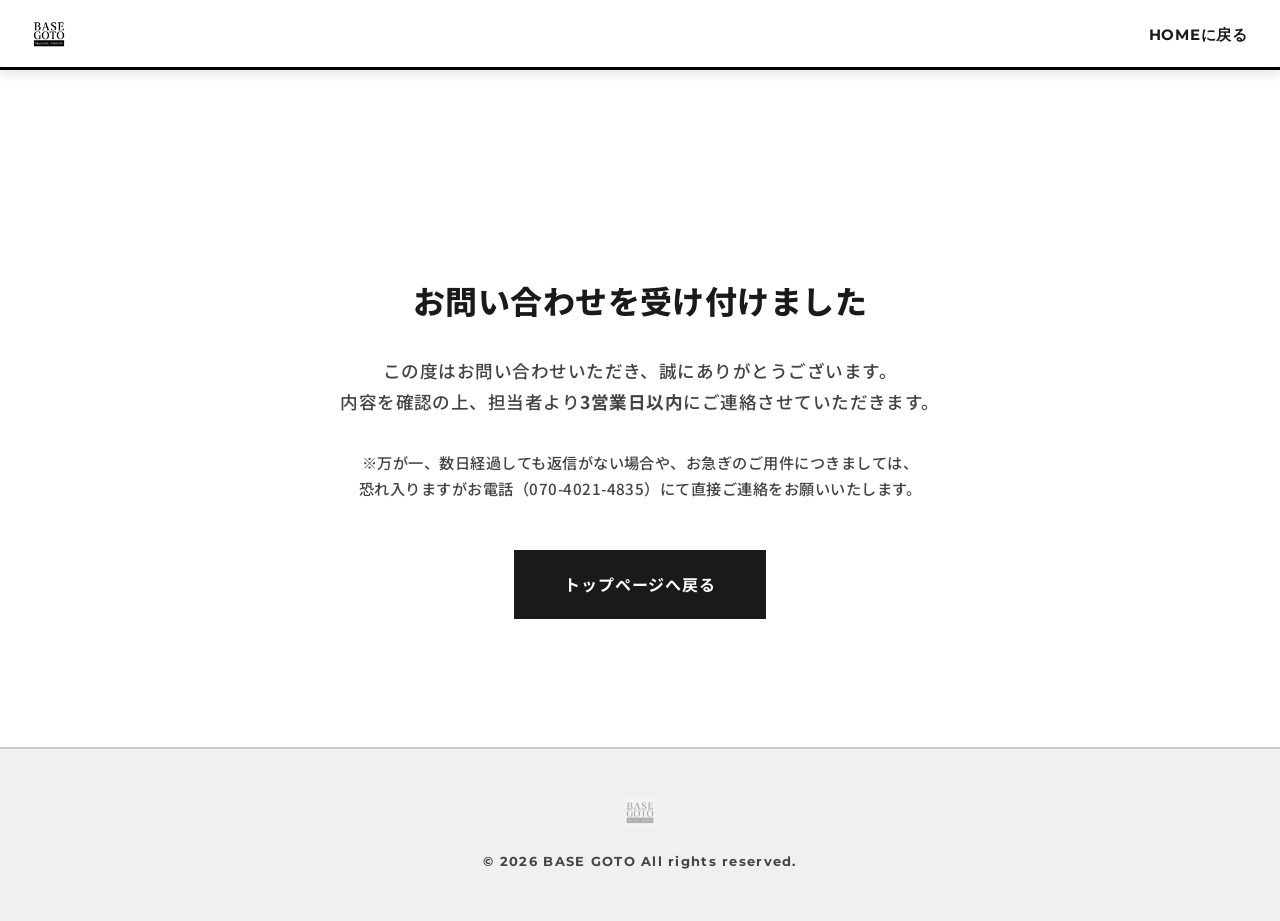
==== thank-you.html @ 06b74576 "Add files via upload" ====
<!DOCTYPE html>
<html lang="ja">
<head>
    <meta charset="UTF-8">
    <meta name="viewport" content="width=device-width, initial-scale=1.0">
    <title>送信完了 | MassBASE SubBASE</title>
    <link href="https://fonts.googleapis.com/css2?family=Montserrat:wght@400;700;800;900&family=Noto+Sans+JP:wght@400;500;700;800;900&display=swap" rel="stylesheet">
    <link rel="stylesheet" href="style.css">
</head>
<body>
    <header id="site-header" class="site-header scrolled">
        <div class="header-container">
            <div class="logo">
                <a href="/"><img src="assets/images/basegoto_logo.webp" alt="BASE GOTO"></a>
            </div>
            <nav class="main-nav">
                <ul>
                    <li><a href="/">HOMEに戻る</a></li>
                </ul>
            </nav>
        </div>
    </header>

    <main style="padding-top: 150px; min-height: 70vh; display: flex; align-items: center; justify-content: center; text-align: center;">
        <div class="section-container">
            <h1 style="font-size: 2rem; margin-bottom: 2rem; font-weight: 800; color: var(--color-text);">お問い合わせを受け付けました</h1>
            <p style="margin-bottom: 2rem; color: var(--color-light); font-size: 1.1rem; line-height: 1.8; font-weight: 500;">
                この度はお問い合わせいただき、誠にありがとうございます。<br>
                内容を確認の上、担当者より<strong>3営業日以内</strong>にご連絡させていただきます。
            </p>
            <p style="margin-bottom: 3rem; color: var(--color-light); font-size: 0.95rem; font-weight: 500;">
                ※万が一、数日経過しても返信がない場合や、お急ぎのご用件につきましては、<br>
                恐れ入りますがお電話（070-4021-4835）にて直接ご連絡をお願いいたします。
            </p>
            <a href="/" class="btn-solid-dark">トップページへ戻る</a>
        </div>
    </main>

    <footer class="site-footer" style="margin-top: 0; background: var(--color-bg-alt);">
        <div class="footer-bottom">
            <img src="assets/images/basegoto_logo.webp" alt="BASE GOTO" class="footer-logo">
            <p>&copy; 2026 BASE GOTO All rights reserved.</p>
        </div>
    </footer>
</body>
</html>
---- style.css ----
:root {
    --color-text: #1a1a1a;
    --color-light: #444444;
    --color-bg: #ffffff;
    --color-bg-alt: #f0f0f0;
    --color-border: #cccccc;
    --color-accent: #000000;
    --massbase-color: #0d47a1; /* 力強いブルー */
    --subbase-color: #d84315; /* 力強いオレンジ・朱色 */
    --font-jp: 'Noto Sans JP', sans-serif;
    --font-en: 'Montserrat', sans-serif;
    --spacing-xs: 0.5rem;
    --spacing-sm: 1rem;
    --spacing-md: 2.5rem;
    --spacing-lg: 5rem;
    --spacing-xl: 8rem;
}

* {
    margin: 0;
    padding: 0;
    box-sizing: border-box;
}

html {
    scroll-behavior: smooth;
}

body {
    font-family: var(--font-jp);
    color: var(--color-text);
    background-color: var(--color-bg);
    line-height: 1.7;
    font-size: 16px;
    letter-spacing: 0.03em;
}

a {
    text-decoration: none;
    color: inherit;
    transition: all 0.2s ease;
}

img {
    max-width: 100%;
    height: auto;
    display: block;
}

/* Typography */
h1, h2, h3, h4, h5 {
    font-weight: 700;
    line-height: 1.4;
    color: var(--color-accent);
}

.section-title {
    font-family: var(--font-en);
    font-size: 3rem;
    font-weight: 800;
    letter-spacing: 0.05em;
    margin-bottom: 0.5rem;
    color: var(--color-accent);
    text-transform: uppercase;
}

.section-lead {
    font-size: 1.3rem;
    font-weight: 700;
    margin-bottom: 2rem;
}

.section-desc {
    color: var(--color-light);
    font-size: 1rem;
    font-weight: 500;
}

.center {
    text-align: center;
}

/* Header */
.site-header {
    position: fixed;
    top: 0;
    width: 100%;
    z-index: 1000;
    background-color: #ffffff;
    border-bottom: 3px solid var(--color-accent);
    box-shadow: 0 4px 10px rgba(0,0,0,0.1);
    transition: padding 0.3s ease;
}

.header-container {
    max-width: 1400px;
    margin: 0 auto;
    padding: 1rem 2rem;
    display: flex;
    justify-content: space-between;
    align-items: center;
}

.logo img {
    height: 35px;
    /* Removed filter since header is always white now */
}

.main-nav ul {
    list-style: none;
    display: flex;
    gap: 2rem;
}

.main-nav a {
    font-family: var(--font-en);
    font-size: 0.95rem;
    font-weight: 700;
    letter-spacing: 0.05em;
    color: var(--color-text);
}

.main-nav a:hover {
    color: var(--massbase-color);
}

.btn-outline-dark {
    border: 2px solid var(--color-text);
    color: var(--color-text);
    padding: 0.8rem 1.5rem;
    font-size: 0.9rem;
    font-weight: 700;
    letter-spacing: 0.05em;
    background: transparent;
}

.btn-outline-dark:hover {
    background: var(--color-text);
    color: #fff;
}

.btn-solid-dark {
    background: var(--color-text);
    color: #fff;
    padding: 1.2rem 3rem;
    font-size: 1rem;
    font-weight: 700;
    letter-spacing: 0.05em;
    display: inline-block;
    border: 2px solid var(--color-text);
}

.btn-solid-dark:hover {
    background: #fff;
    color: var(--color-text);
}

/* Mobile Menu */
.mobile-menu-btn {
    display: none;
    flex-direction: column;
    gap: 6px;
    cursor: pointer;
    z-index: 1001;
}

.mobile-menu-btn span {
    width: 30px;
    height: 3px;
    background: var(--color-text);
}

/* Hero Section */
.hero-section {
    position: relative;
    height: 100vh;
    min-height: 700px;
    display: flex;
    align-items: center;
    justify-content: center;
    color: #fff;
    overflow: hidden;
    padding-top: 80px; /* Offset for fixed header */
}

.hero-bg {
    position: absolute;
    top: 0;
    left: 0;
    width: 100%;
    height: 100%;
    background-size: cover;
    background-position: center;
    background-attachment: fixed;
}

.hero-overlay {
    position: absolute;
    top: 0;
    left: 0;
    width: 100%;
    height: 100%;
    background: linear-gradient(to bottom, rgba(13, 71, 161, 0.25) 0%, rgba(0, 0, 0, 0.4) 100%);
}

.hero-content {
    position: relative;
    z-index: 1;
    text-align: center;
    max-width: 1000px;
    padding: 0 2rem;
}

.hero-content h1 {
    font-size: 3.5rem;
    font-weight: 800;
    letter-spacing: 0.05em;
    line-height: 1.3;
    margin-bottom: 2rem;
    text-shadow: 0 5px 15px rgba(0,0,0,0.8);
    color: #fff;
}

.hero-subtitle {
    font-size: 1.25rem;
    font-weight: 700;
    letter-spacing: 0.05em;
    line-height: 1.8;
    margin-bottom: 3rem;
    color: #fff;
    text-shadow: 0 3px 8px rgba(0,0,0,0.8);
}

.hero-features {
    display: flex;
    justify-content: center;
    gap: 1.5rem;
    flex-wrap: wrap;
}

.hero-features span {
    display: flex;
    align-items: center;
    gap: 0.5rem;
    font-size: 1rem;
    font-weight: 700;
    letter-spacing: 0.05em;
    background: rgba(0,0,0,0.6);
    padding: 1rem 2rem;
    border: 2px solid rgba(255,255,255,0.2);
}

.hero-features i {
    width: 16px;
    height: 16px;
}

.scroll-down {
    position: absolute;
    bottom: 2rem;
    left: 50%;
    transform: translateX(-50%);
    color: #fff;
    z-index: 1;
    display: flex;
    flex-direction: column;
    align-items: center;
    font-family: var(--font-en);
    font-size: 0.7rem;
    letter-spacing: 0.2em;
    opacity: 0.7;
    animation: bounce 2s infinite;
}

@keyframes bounce {
    0%, 20%, 50%, 80%, 100% { transform: translateY(0) translateX(-50%); }
    40% { transform: translateY(-10px) translateX(-50%); }
    60% { transform: translateY(-5px) translateX(-50%); }
}

/* Animations */
.fade-in-up {
    opacity: 0;
    transform: translateY(30px);
    animation: fadeInUp 1s forwards ease-out;
}
.delay-1 { animation-delay: 0.3s; }
.delay-2 { animation-delay: 0.6s; }

@keyframes fadeInUp {
    to {
        opacity: 1;
        transform: translateY(0);
    }
}

/* Layout Containers */
.section-container {
    max-width: 1200px;
    margin: 0 auto;
    padding: var(--spacing-xl) 2rem;
}

.bg-light {
    background-color: var(--color-bg-alt);
}

/* Intro (Staggered Images) */
.intro-grid {
    display: grid;
    grid-template-columns: 1fr 1fr;
    gap: 4rem;
    align-items: center;
}

.intro-images {
    position: relative;
    height: 500px;
}

.img-stagger-1 {
    position: absolute;
    top: 0;
    left: 0;
    width: 65%;
    border: 4px solid #fff;
    box-shadow: 10px 10px 0px rgba(0,0,0,0.1);
    z-index: 2;
}

.img-stagger-2 {
    position: absolute;
    bottom: 0;
    right: 0;
    width: 55%;
    border: 4px solid #fff;
    box-shadow: 10px 10px 0px rgba(0,0,0,0.1);
    z-index: 1;
}

/* Services */
.services-grid {
    display: grid;
    grid-template-columns: repeat(auto-fit, minmax(300px, 1fr));
    gap: 2rem 2rem;
    margin-top: var(--spacing-lg);
}

.service-item {
    text-align: center;
    padding: 3rem 2rem;
    background: #fff;
    border: 2px solid var(--color-border);
    transition: border-color 0.2s ease, background 0.2s ease;
}

.service-item:hover {
    border-color: var(--color-accent);
    background: var(--color-bg-alt);
}

.service-icon {
    width: 40px;
    height: 40px;
    stroke-width: 2;
    margin-bottom: 1.5rem;
    color: var(--color-text);
}

.service-item h4 {
    margin-bottom: 0.8rem;
    font-size: 1.2rem;
    font-weight: 700;
}

.service-item p {
    color: var(--color-light);
    font-size: 0.95rem;
    font-weight: 500;
}

/* Property Block */
.property-block {
    display: grid;
    grid-template-columns: 1fr 1fr;
    gap: 4rem;
    margin-top: var(--spacing-xl);
    align-items: center;
}

.property-block.reverse {
    direction: rtl;
}
.property-block.reverse > * {
    direction: ltr;
}

/* Property Image Grids */
.property-images.grid-4 {
    display: grid;
    grid-template-columns: 1fr 1fr;
    grid-template-rows: 250px 250px;
    gap: 0.5rem;
}

.property-images.grid-3 {
    display: grid;
    grid-template-columns: 1fr 1fr;
    grid-template-rows: 250px 250px;
    gap: 0.5rem;
}

.property-images.grid-3 .prop-img.main {
    grid-column: 1 / 3;
    grid-row: 1 / 2;
}

.property-images.grid-3 .prop-img.sub1 {
    grid-column: 1 / 2;
    grid-row: 2 / 3;
}

.property-images.grid-3 .prop-img.sub2 {
    grid-column: 2 / 3;
    grid-row: 2 / 3;
}

.prop-img {
    background-size: cover;
    background-position: center;
    border-radius: 0px;
    border: 2px solid #fff;
    box-shadow: 0 0 0 1px var(--color-border);
}

/* Theme Colors */
.prop-title {
    font-family: var(--font-en);
    font-size: 3rem;
    font-weight: 800;
    letter-spacing: 0.05em;
    margin-bottom: 1rem;
    display: inline-block;
    padding-bottom: 0.5rem;
}

.massbase-theme .prop-title {
    color: var(--massbase-color);
    border-bottom: 4px solid var(--massbase-color);
}

.subbase-theme .prop-title {
    color: var(--subbase-color);
    border-bottom: 4px solid var(--subbase-color);
}

.massbase-theme .price-val { color: var(--massbase-color); }
.subbase-theme .price-val { color: var(--subbase-color); }

.massbase-theme .prop-bullets i { color: var(--massbase-color); }
.subbase-theme .prop-bullets i { color: var(--subbase-color); }

.massbase-theme .btn-solid-dark {
    background: var(--massbase-color);
    border-color: var(--massbase-color);
}
.massbase-theme .btn-solid-dark:hover {
    background: transparent;
    color: var(--massbase-color);
}

.subbase-theme .btn-solid-dark {
    background: var(--subbase-color);
    border-color: var(--subbase-color);
    color: #111;
}
.subbase-theme .btn-solid-dark:hover {
    background: transparent;
    color: var(--subbase-color);
}

/* Price Wrap */
.price-wrap {
    margin-bottom: 1.5rem;
    display: flex;
    align-items: baseline;
    gap: 1rem;
    border-bottom: 1px solid var(--color-border);
    padding-bottom: 1rem;
}

.price-label {
    font-family: var(--font-en);
    font-size: 0.8rem;
    letter-spacing: 0.1em;
    color: var(--color-light);
}

.price-val {
    font-family: var(--font-en);
    font-size: 2.5rem;
    font-weight: 500;
}

.price-note {
    font-size: 0.85rem;
    color: var(--color-light);
}

.address {
    display: flex;
    align-items: center;
    gap: 0.5rem;
    margin-bottom: 1.5rem;
    font-size: 0.95rem;
}
.address i { width: 16px; height: 16px; }

.property-details .desc {
    margin-bottom: 2rem;
    color: var(--color-light);
}

.prop-bullets {
    list-style: none;
    margin-bottom: 3rem;
}

.prop-bullets li {
    display: flex;
    align-items: center;
    gap: 1rem;
    margin-bottom: 1rem;
    font-size: 0.95rem;
}
.prop-bullets i {
    width: 18px;
    height: 18px;
}

/* Minimal Table */
.table-wrapper {
    overflow-x: auto;
    margin-top: var(--spacing-lg);
}

.minimal-table {
    width: 100%;
    border-collapse: collapse;
}

.minimal-table th, .minimal-table td {
    padding: 1.5rem 1rem;
    border-bottom: 1px solid var(--color-border);
    text-align: left;
}

.minimal-table th {
    font-family: var(--font-en);
    font-weight: 400;
    letter-spacing: 0.1em;
    color: var(--color-light);
    border-bottom: 2px solid var(--color-text);
}

.minimal-table .highlight {
    font-family: var(--font-en);
    font-size: 1.2rem;
    font-weight: 500;
}
.highlight.mass { color: var(--massbase-color); }
.highlight.sub { color: var(--subbase-color); }

/* Simulator */
.simulator-box {
    max-width: 700px;
    margin: var(--spacing-lg) auto 0;
    background: #fff;
    padding: 4rem;
    box-shadow: 0 20px 40px rgba(0,0,0,0.03);
    border: 1px solid var(--color-border);
}

.sim-options {
    display: flex;
    gap: 1rem;
    margin-bottom: 3rem;
}

.sim-options label { flex: 1; }
.sim-options input { display: none; }

.sim-label {
    display: block;
    text-align: center;
    padding: 1.5rem;
    border: 1px solid var(--color-border);
    font-family: var(--font-en);
    font-weight: 700;
    font-size: 1.2rem;
    letter-spacing: 0.1em;
    cursor: pointer;
    transition: 0.3s;
}

.sim-radio input[value="massbase"]:checked + .sim-label {
    background: var(--massbase-color);
    color: #fff;
    border-color: var(--massbase-color);
}
.sim-radio input[value="massbase"] + .sim-label {
    color: var(--massbase-color);
}

.sim-radio input[value="subbase"]:checked + .sim-label {
    background: var(--subbase-color);
    color: #111;
    border-color: var(--subbase-color);
}
.sim-radio input[value="subbase"] + .sim-label {
    color: var(--subbase-color);
}

.sim-days-label {
    font-family: var(--font-en);
    font-size: 1.1rem;
    margin-bottom: 1rem;
    text-align: center;
    letter-spacing: 0.1em;
}

input[type="range"] {
    width: 100%;
    -webkit-appearance: none;
    height: 2px;
    background: var(--color-border);
    outline: none;
    margin: 2rem 0;
}

input[type="range"]::-webkit-slider-thumb {
    -webkit-appearance: none;
    width: 20px;
    height: 20px;
    border-radius: 50%;
    background: var(--color-text);
    cursor: pointer;
}

.sim-quick-btns {
    display: flex;
    justify-content: center;
    gap: 0.5rem;
    flex-wrap: wrap;
    margin-bottom: 3rem;
}

.sim-quick-btns button {
    background: transparent;
    border: 1px solid var(--color-border);
    padding: 0.5rem 1rem;
    font-size: 0.8rem;
    cursor: pointer;
    transition: 0.3s;
}

.sim-quick-btns button:hover {
    background: var(--color-bg-alt);
}

.sim-result {
    text-align: center;
    padding-top: 3rem;
    border-top: 1px solid var(--color-border);
}

.sim-result-title {
    font-family: var(--font-en);
    letter-spacing: 0.1em;
    font-size: 0.9rem;
    color: var(--color-light);
    margin-bottom: 1rem;
}

.sim-total {
    font-family: var(--font-en);
    font-size: 3rem;
    font-weight: 300;
    margin-bottom: 1rem;
}

.sim-note {
    font-size: 0.8rem;
    color: var(--color-light);
}

/* Split Section */
.split-section {
    display: grid;
    grid-template-columns: 1fr 1fr;
    gap: 4rem;
}

.check-list, .access-list {
    list-style: none;
    margin-top: 2rem;
}

.check-list li {
    display: flex;
    align-items: center;
    gap: 1rem;
    margin-bottom: 1.2rem;
}
.check-list i { width: 18px; height: 18px; color: var(--color-light); }

.access-list li {
    margin-bottom: 1.5rem;
    padding-bottom: 1.5rem;
    border-bottom: 1px solid var(--color-border);
}
.access-list li strong {
    display: block;
    margin-bottom: 0.5rem;
    font-size: 1.1rem;
}

/* Flow */
.steps-grid {
    display: grid;
    grid-template-columns: repeat(4, 1fr);
    gap: 2rem;
    margin-top: var(--spacing-lg);
}

.step-card {
    background: #fff;
    padding: 3rem 2rem;
    text-align: center;
    position: relative;
    border: 2px solid var(--color-border);
}

.step-num {
    font-family: var(--font-en);
    font-size: 3rem;
    font-weight: 800;
    color: var(--color-text);
    margin-bottom: 1rem;
    line-height: 1;
}

.step-card h4 {
    margin-bottom: 1rem;
    font-size: 1.1rem;
}

.step-card p {
    font-size: 0.95rem;
    color: var(--color-light);
    font-weight: 500;
}

/* FAQ */
.faq-wrapper {
    max-width: 800px;
    margin: var(--spacing-lg) auto 0;
}

.faq-item {
    border-bottom: 2px solid var(--color-border);
}

.faq-question {
    padding: 2rem 0;
    font-size: 1.1rem;
    font-weight: 700;
    cursor: pointer;
    display: flex;
    justify-content: space-between;
    align-items: center;
}

.faq-question i {
    width: 20px;
    height: 20px;
    transition: transform 0.3s;
}

.faq-item.active .faq-question i {
    transform: rotate(45deg);
}

.faq-answer {
    max-height: 0;
    overflow: hidden;
    transition: max-height 0.4s ease;
}

.faq-answer-inner {
    padding: 0 0 2rem 0;
    color: var(--color-light);
    font-weight: 500;
}

/* Footer & Form */
.site-footer {
    background: var(--color-bg-alt);
    color: var(--color-text);
}

.footer-top {
    padding: var(--spacing-xl) 0;
}

.form-wrapper {
    max-width: 800px;
    margin: var(--spacing-lg) auto 0;
    background: #ffffff;
    padding: 4rem;
    border: 2px solid var(--color-border);
    box-shadow: 0 10px 30px rgba(0,0,0,0.05);
}

.form-row {
    display: flex;
    gap: 2rem;
}

.form-group {
    margin-bottom: 2rem;
}
.form-group.half { flex: 1; }

.form-group label {
    display: block;
    margin-bottom: 0.8rem;
    font-size: 0.95rem;
    font-weight: 700;
    color: var(--color-text);
    letter-spacing: 0.05em;
}

.req {
    background: var(--color-accent);
    color: #fff;
    font-size: 0.75rem;
    font-weight: 800;
    padding: 0.2rem 0.5rem;
    margin-left: 0.5rem;
}

input, select, textarea {
    width: 100%;
    padding: 1.2rem;
    background: #fafafa;
    border: 2px solid var(--color-border);
    color: var(--color-text);
    font-family: inherit;
    font-size: 1rem;
    font-weight: 500;
    transition: border-color 0.3s, background 0.3s;
}

input:focus, select:focus, textarea:focus {
    outline: none;
    border-color: var(--color-accent);
    background: #ffffff;
}

select option { background: #ffffff; color: var(--color-text); }

.form-submit {
    margin-top: 3rem;
    text-align: center;
}

.btn-submit {
    background: var(--color-accent);
    color: #ffffff;
    border: none;
    padding: 1.2rem 4rem;
    font-size: 1.1rem;
    letter-spacing: 0.1em;
    cursor: pointer;
    transition: 0.3s;
    font-family: inherit;
    font-weight: 800;
}

.btn-submit:hover {
    background: var(--color-text);
}

.footer-bottom {
    text-align: center;
    padding: 3rem 0;
    border-top: 2px solid var(--color-border);
    font-family: var(--font-en);
    font-size: 0.8rem;
    letter-spacing: 0.1em;
    color: var(--color-light);
    font-weight: 700;
}

.footer-logo {
    height: 30px;
    margin: 0 auto 1.5rem;
    opacity: 0.3;
    filter: grayscale(100%);
}

/* Sister Facility Card */
.sister-facility-card {
    background: linear-gradient(135deg, #111 0%, #222 100%);
    border: 2px solid #444;
    padding: 4rem 2rem;
    text-align: center;
    max-width: 900px;
    margin: 5rem auto 0;
    color: #ffffff;
}

.sister-tag {
    display: inline-block;
    background: transparent;
    border: 2px solid rgba(255,255,255,0.2);
    padding: 0.4rem 1.2rem;
    font-size: 0.8rem;
    font-weight: 800;
    letter-spacing: 0.1em;
    margin-bottom: 2rem;
}

.sister-tag::before {
    content: '';
    display: inline-block;
    width: 8px;
    height: 8px;
    background: #fff;
    margin-right: 0.5rem;
}

.sister-facility-card h3 {
    font-size: 1.8rem;
    margin-bottom: 1.5rem;
    line-height: 1.5;
    font-weight: 800;
    color: #ffffff;
}

.sister-facility-card p {
    font-size: 0.95rem;
    color: #ccc;
    max-width: 750px;
    margin: 0 auto 2.5rem;
    line-height: 1.8;
    font-weight: 500;
}

.sister-features {
    display: flex;
    flex-wrap: wrap;
    justify-content: center;
    gap: 1rem;
    margin-bottom: 3rem;
}

.sister-features span {
    background: rgba(255,255,255,0.05);
    border: 2px solid rgba(255,255,255,0.2);
    padding: 0.8rem 1.2rem;
    font-size: 0.9rem;
    font-weight: 700;
    display: flex;
    align-items: center;
    gap: 0.5rem;
}

.sister-features i {
    color: #fff;
    width: 16px;
    height: 16px;
}

.sister-btn {
    display: inline-block;
    background: #ff6a00;
    color: #ffffff;
    padding: 1.2rem 3rem;
    font-weight: 800;
    font-size: 1.1rem;
    letter-spacing: 0.05em;
    transition: background 0.3s;
}

.sister-btn:hover {
    background: #e65c00;
    color: #ffffff;
}

/* Mobile Adjustments */
@media (max-width: 900px) {
    .main-nav, .header-cta { display: none; }
    .mobile-menu-btn { display: flex; }
    
    .main-nav.active {
        display: block;
        position: absolute;
        top: 100%;
        left: 0;
        width: 100%;
        background: #fff;
        padding: 2rem;
        box-shadow: 0 10px 20px rgba(0,0,0,0.1);
    }
    .main-nav.active ul {
        flex-direction: column;
        gap: 1.5rem;
    }
    .main-nav.active a {
        color: var(--color-text);
        font-size: 1.1rem;
    }
    
    .hero-content h1 { font-size: 2.2rem; line-height: 1.3; }
    .hero-subtitle { font-size: 1rem; }
    
    .hero-features { flex-direction: column; align-items: stretch; }
    .hero-features span { justify-content: center; }
    
    .property-block, .property-block.reverse {
        grid-template-columns: 1fr;
        gap: 3rem;
    }
    .property-block.reverse > * { direction: ltr; }
    
    .property-images.grid-4, .property-images.grid-3 {
        grid-template-rows: 200px 200px;
    }
    
    .split-section { grid-template-columns: 1fr; }
    .steps-grid { grid-template-columns: 1fr; gap: 1rem; }
    
    .form-row { flex-direction: column; gap: 0; }
    .form-wrapper { padding: 2rem 1rem; }
    .simulator-box { padding: 2rem 1rem; }
    
    .sister-facility-card {
        padding: 3rem 1.5rem;
        margin: 4rem 1rem 0;
    }
}
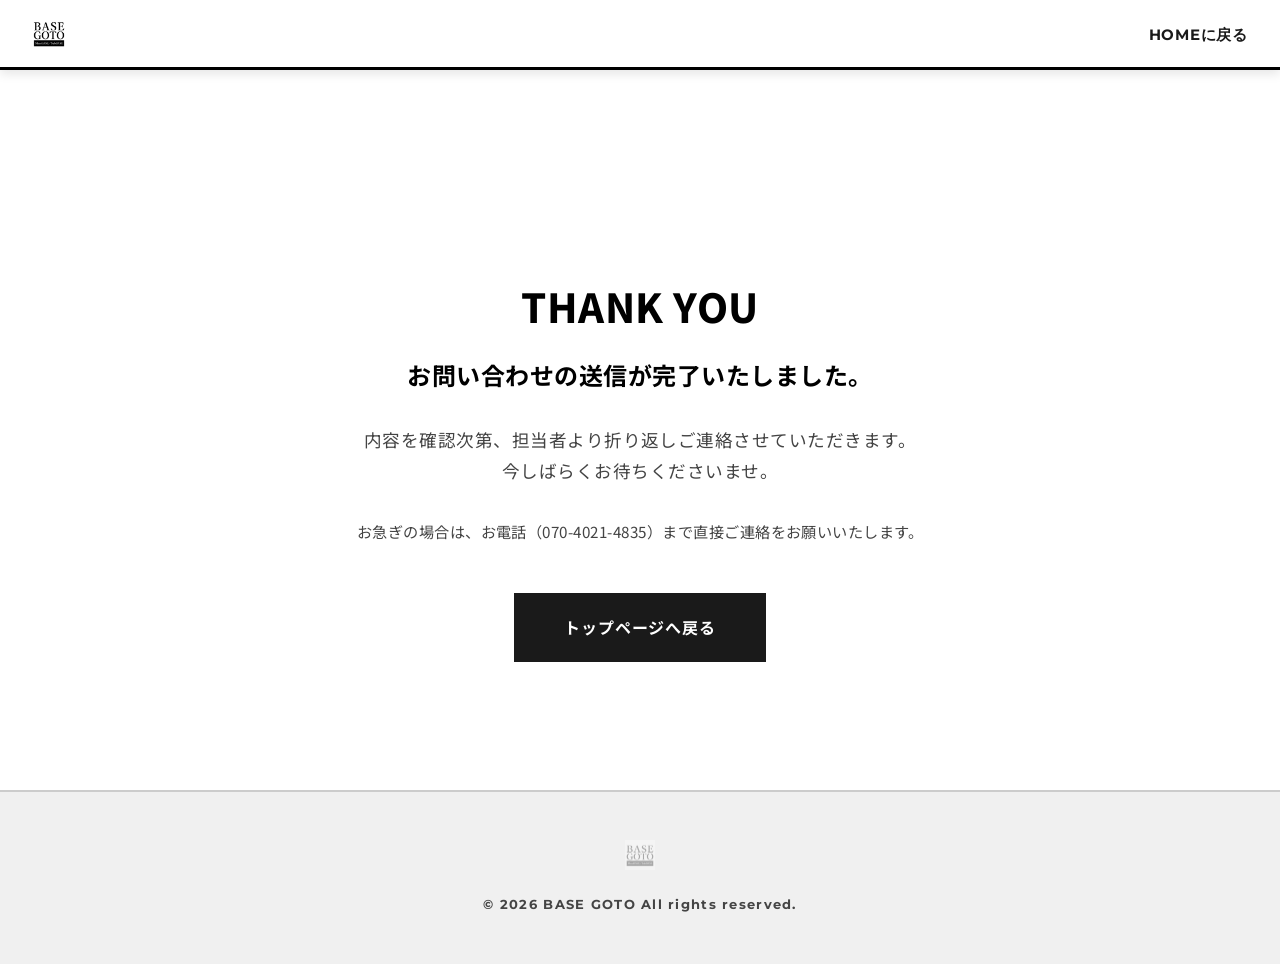
==== commit 69876992: "Fix garbled Japanese characters (encoding issue)" ====
--- a/thank-you.html
+++ b/thank-you.html
@@ -23,24 +23,24 @@
 
     <main style="padding-top: 150px; min-height: 70vh; display: flex; align-items: center; justify-content: center; text-align: center;">
         <div class="section-container">
-            <h1 style="font-size: 2rem; margin-bottom: 2rem; font-weight: 800; color: var(--color-text);">お問い合わせを受け付けました</h1>
-            <p style="margin-bottom: 2rem; color: var(--color-light); font-size: 1.1rem; line-height: 1.8; font-weight: 500;">
-                この度はお問い合わせいただき、誠にありがとうございます。<br>
-                内容を確認の上、担当者より<strong>3営業日以内</strong>にご連絡させていただきます。
+            <h1 style="font-size: 2.5rem; margin-bottom: 1.5rem; font-weight: 800;">THANK YOU</h1>
+            <h2 style="font-size: 1.5rem; margin-bottom: 2rem;">お問い合わせの送信が完了いたしました。</h2>
+            <p style="margin-bottom: 2rem; color: var(--color-light); font-size: 1.1rem; line-height: 1.8;">
+                内容を確認次第、担当者より折り返しご連絡させていただきます。<br>
+                今しばらくお待ちくださいませ。
             </p>
-            <p style="margin-bottom: 3rem; color: var(--color-light); font-size: 0.95rem; font-weight: 500;">
-                ※万が一、数日経過しても返信がない場合や、お急ぎのご用件につきましては、<br>
-                恐れ入りますがお電話（070-4021-4835）にて直接ご連絡をお願いいたします。
+            <p style="margin-bottom: 3rem; color: var(--color-light); font-size: 0.95rem;">
+                お急ぎの場合は、お電話（070-4021-4835）まで直接ご連絡をお願いいたします。
             </p>
             <a href="/" class="btn-solid-dark">トップページへ戻る</a>
         </div>
     </main>
 
-    <footer class="site-footer" style="margin-top: 0; background: var(--color-bg-alt);">
+    <footer class="site-footer" style="margin-top: 0;">
         <div class="footer-bottom">
             <img src="assets/images/basegoto_logo.webp" alt="BASE GOTO" class="footer-logo">
             <p>&copy; 2026 BASE GOTO All rights reserved.</p>
         </div>
     </footer>
 </body>
-</html>
+</html>
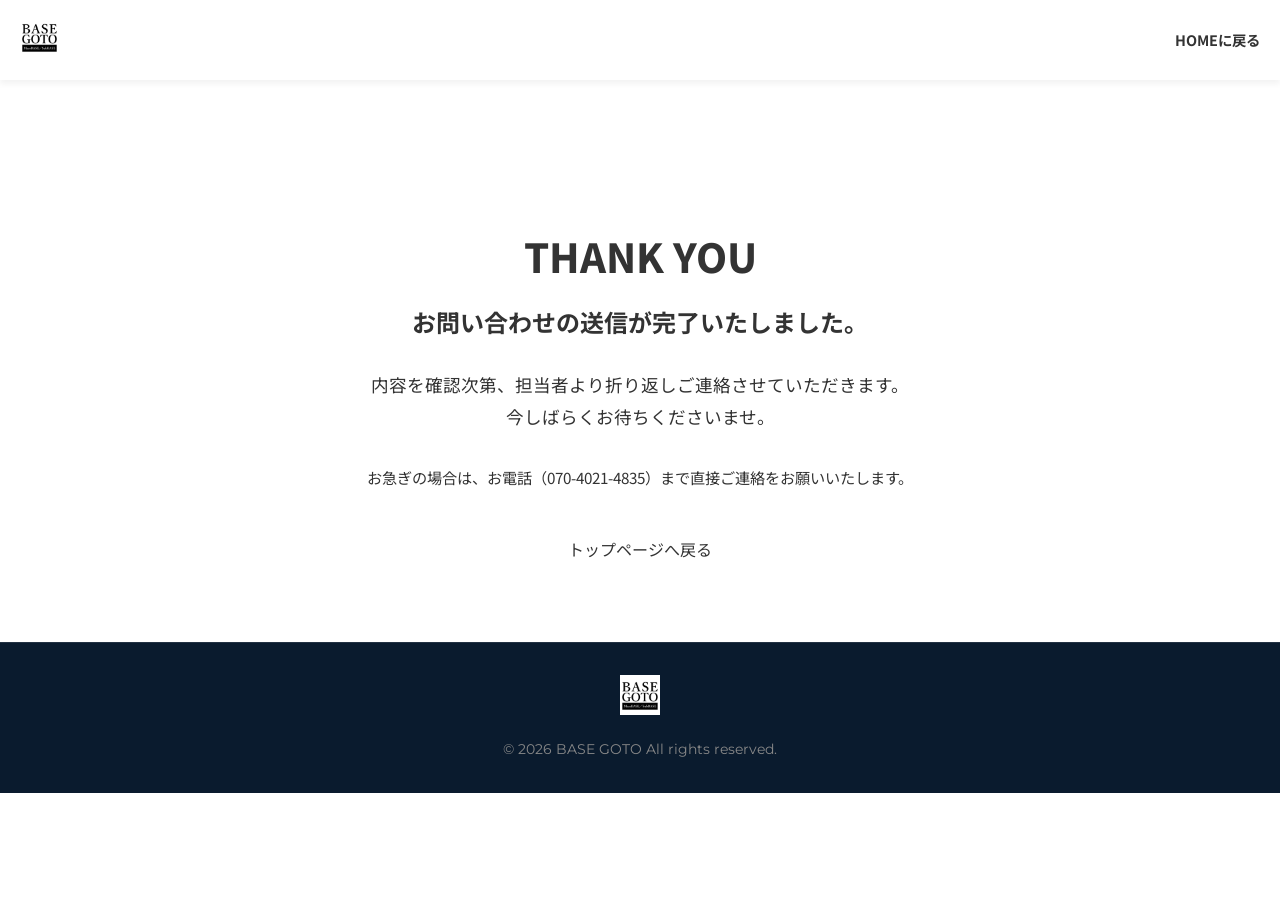
==== commit f29dbb13: "GA4計測タグ(G-VSZWEX00SH)をindex.html・thank-you.htmlに復元 コードベース移行時に計測タグが欠落し、9/15以降アクセス解析データが 収集されていなかった問題を" ====
--- a/thank-you.html
+++ b/thank-you.html
@@ -6,6 +6,15 @@
     <title>送信完了 | MassBASE SubBASE</title>
     <link href="https://fonts.googleapis.com/css2?family=Montserrat:wght@400;700;800;900&family=Noto+Sans+JP:wght@400;500;700;800;900&display=swap" rel="stylesheet">
     <link rel="stylesheet" href="style.css">
+
+    <!-- Google tag (gtag.js) -->
+    <script async src="https://www.googletagmanager.com/gtag/js?id=G-VSZWEX00SH"></script>
+    <script>
+      window.dataLayer = window.dataLayer || [];
+      function gtag(){dataLayer.push(arguments);}
+      gtag('js', new Date());
+      gtag('config', 'G-VSZWEX00SH');
+    </script>
 </head>
 <body>
     <header id="site-header" class="site-header scrolled">
--- a/style.css
+++ b/style.css
@@ -1,1053 +1,1414 @@
+/* Global Styles & Variables */
+
+
 :root {
-    --color-text: #1a1a1a;
-    --color-light: #444444;
-    --color-bg: #ffffff;
-    --color-bg-alt: #f0f0f0;
-    --color-border: #cccccc;
-    --color-accent: #000000;
-    --massbase-color: #0d47a1; /* 力強いブルー */
-    --subbase-color: #d84315; /* 力強いオレンジ・朱色 */
-    --font-jp: 'Noto Sans JP', sans-serif;
+
+
+    --primary-color: #0F3B68;
+
+
+    --accent-color: #0F3B68;
+
+
+    --text-color: #333333;
+
+
+    --text-light: #666666;
+
+
+    --bg-light: #F4F7FB;
+
+
+    --border-color: #E2E8F0;
+
+
+    --white: #FFFFFF;
+
+
+    
+
+
+    --color-mass: #5D9CEC;
+
+
+    --color-sub: #F6BB42;
+
+
+    
+
+
+    --font-main: 'Noto Sans JP', sans-serif;
+
+
     --font-en: 'Montserrat', sans-serif;
-    --spacing-xs: 0.5rem;
-    --spacing-sm: 1rem;
-    --spacing-md: 2.5rem;
-    --spacing-lg: 5rem;
-    --spacing-xl: 8rem;
-}
-
-* {
-    margin: 0;
-    padding: 0;
-    box-sizing: border-box;
-}
-
-html {
-    scroll-behavior: smooth;
-}
+
+
+    
+
+
+    --radius-sm: 6px;
+
+
+    --radius-md: 12px;
+
+
+    --radius-lg: 16px;
+
+
+    
+
+
+    --shadow-sm: 0 4px 6px rgba(0,0,0,0.05);
+
+
+    --shadow-md: 0 10px 20px rgba(0,0,0,0.08);
+
+
+}
+
+
+
+
+
+* { margin: 0; padding: 0; box-sizing: border-box; }
+
+
+body { font-family: var(--font-main); color: var(--text-color); line-height: 1.6; background-color: var(--white); -webkit-font-smoothing: antialiased; }
+
+
+a { text-decoration: none; color: inherit; transition: all 0.3s ease; }
+
+
+ul { list-style: none; }
+
+
+h1, h2, h3, h4, h5, h6 { font-weight: 700; line-height: 1.3; }
+
+
+
+
+
+/* Helpers */
+
+
+.text-black { color: #000 !important; }
+
+
+.text-white { color: #fff !important; }
+
+
+.text-red { color: #E74C3C !important; }
+
+
+.text-green { color: #2ECC71 !important; }
+
+
+.font-bold { font-weight: 700 !important; }
+
+
+.text-sm { font-size: 0.9rem; }
+
+
+.bg-light { background-color: var(--bg-light); }
+
+
+.center { text-align: center; }
+
+
+
+
+
+.color-mass { color: var(--color-mass) !important; }
+
+
+.color-sub { color: var(--color-sub) !important; }
+
+
+.bg-mass { background-color: var(--color-mass) !important; color: #fff !important; }
+
+
+.bg-sub { background-color: var(--color-sub) !important; color: #fff !important; }
+
+
+.bg-mass-light { background-color: #EBF2FA !important; color: var(--color-mass) !important; }
+
+
+.bg-sub-light { background-color: #FDF7E8 !important; color: var(--color-sub) !important; }
+
+
+.bg-gray { background-color: #EEEEEE !important; color: #555 !important; }
+
+
+.bg-mass-dark { background-color: #4A89DC !important; color: #fff !important; }
+
+
+.bg-sub-dark { background-color: #F6A542 !important; color: #fff !important; }
+
+
+
+
+
+/* Sections */
+
+
+.section-container { max-width: 1200px; margin: 0 auto; padding: 80px 20px; }
+
+
+.section-sub-title { font-family: var(--font-en); font-weight: 700; color: var(--primary-color); font-size: 0.9rem; letter-spacing: 0.1em; display: block; margin-bottom: 8px; }
+
+
+.section-title { font-size: 2.2rem; font-weight: 900; color: var(--primary-color); margin-bottom: 16px; }
+
+
+.section-desc { color: var(--text-light); max-width: 600px; margin: 0 auto; }
+
+
+
+
+
+/* Buttons */
+
+
+.btn-primary { display: inline-block; background-color: var(--primary-color); color: var(--white); font-weight: 700; padding: 14px 32px; border-radius: 30px; text-align: center; border: none; cursor: pointer; box-shadow: var(--shadow-sm); }
+
+
+.btn-primary:hover { opacity: 0.9; transform: translateY(-2px); box-shadow: var(--shadow-md); color: var(--white); }
+
+
+.btn-outline-dark { display: inline-block; border: 2px solid var(--primary-color); color: var(--primary-color); font-weight: 700; padding: 12px 32px; border-radius: 30px; text-align: center; }
+
+
+.btn-outline-dark:hover { background-color: var(--primary-color); color: var(--white); }
+
+
+.btn-outline-white { display: inline-block; border: 2px solid var(--white); color: var(--white); font-weight: 700; padding: 12px 24px; border-radius: 30px; }
+
+
+.btn-outline-white:hover { background-color: var(--white); color: var(--primary-color); }
+
+
+.btn-white-solid { display: inline-flex; align-items: center; gap: 8px; background: var(--white); color: var(--primary-color); font-weight: 700; padding: 16px 32px; border-radius: 30px; }
+
+
+.btn-white-solid:hover { background: #f0f0f0; }
+
+
+
+
+
+.full-width { width: 100%; }
+
+
+.mt-1 { margin-top: 1rem; }
+
+
+
+
+
+/* Header */
+
+
+.site-header { position: fixed; top: 0; left: 0; width: 100%; background: #fff; box-shadow: var(--shadow-sm); z-index: 1000; height: 80px; }
+
+
+.header-container { max-width: 1400px; margin: 0 auto; padding: 0 20px; height: 100%; display: flex; align-items: center; justify-content: space-between; }
+
+
+.logo { display: flex; align-items: center; gap: 12px; }
+
+
+.logo img { height: 40px; }
+
+
+.logo-text { font-size: 0.75rem; color: var(--primary-color); line-height: 1.2; }
+
+
+.main-nav ul { display: flex; gap: 20px; }
+
+
+.main-nav a { font-weight: 700; font-size: 0.9rem; color: var(--text-color); }
+
+
+.main-nav a:hover { color: var(--primary-color); }
+
+
+.header-cta { display: flex; align-items: center; gap: 16px; }
+
+
+.phone-link { display: flex; align-items: center; gap: 8px; font-weight: 700; color: var(--primary-color); font-size: 1.1rem; }
+
+
+
+
+
+/* Hero */
+
+
+.hero-section { position: relative; height: 100vh; min-height: 750px; display: flex; align-items: center; justify-content: center; padding-top: 80px; color: var(--white); }
+
+
+.hero-bg { position: absolute; top: 0; left: 0; width: 100%; height: 100%; background-size: cover; background-position: center; z-index: 1; }
+
+
+.hero-overlay { position: absolute; top: 0; left: 0; width: 100%; height: 100%; background: linear-gradient(rgba(15, 59, 104, 0.8), rgba(15, 59, 104, 0.8)); z-index: 2; }
+
+
+.hero-content { position: relative; z-index: 3; text-align: center; width: 100%; max-width: 1000px; padding: 0 20px; }
+
+
+.hero-tag { display: inline-block; background: rgba(255,255,255,0.15); border: 1px solid rgba(255,255,255,0.3); padding: 8px 24px; border-radius: 30px; font-size: 0.9rem; font-weight: 700; margin-bottom: 24px; }
+
+
+.hero-tag span { color: #F6BB42; }
+
+
+.hero-content h1 { font-size: 3.5rem; margin-bottom: 24px; text-shadow: 0 2px 10px rgba(0,0,0,0.3); }
+
+
+.hero-subtitle { font-size: 1.15rem; margin-bottom: 40px; text-shadow: 0 2px 4px rgba(0,0,0,0.5); }
+
+
+
+
+
+.hero-cards { display: flex; gap: 20px; justify-content: center; }
+
+
+.hero-card { display: flex; align-items: center; background: var(--white); padding: 12px; border-radius: var(--radius-lg); text-align: left; width: 420px; color: var(--text-color); position: relative; overflow: hidden; box-shadow: var(--shadow-lg); transition: transform 0.3s; }
+
+
+.hero-card:hover { transform: translateY(-5px); }
+
+
+.hc-img { width: 100px; height: 100px; border-radius: var(--radius-md); background-size: cover; background-position: center; position: relative; flex-shrink: 0; }
+
+
+.hc-img-label { position: absolute; bottom: 0; left: 0; width: 100%; background: rgba(0,0,0,0.6); color: #fff; font-size: 0.7rem; text-align: center; padding: 2px 0; border-bottom-left-radius: var(--radius-md); border-bottom-right-radius: var(--radius-md); }
+
+
+.hc-info { padding: 0 16px; flex: 1; }
+
+
+.hc-head { display: flex; align-items: center; gap: 8px; margin-bottom: 4px; }
+
+
+.hc-title { font-size: 1.4rem; font-weight: 900; font-family: var(--font-en); }
+
+
+.hc-badge { font-size: 0.7rem; padding: 2px 8px; border-radius: 12px; font-weight: 700; }
+
+
+.hc-price { font-size: 1.2rem; font-weight: 900; margin-bottom: 4px; }
+
+
+.hc-price span { font-size: 0.75rem; color: #888; font-weight: 400; }
+
+
+.hc-desc { font-size: 0.8rem; color: #555; }
+
+
+.hc-arrow { position: absolute; right: 16px; color: #ccc; }
+
+
+
+
+
+/* ALL INCLUDED */
+
+
+.features-grid-5 { display: grid; grid-template-columns: repeat(5, 1fr); gap: 16px; margin-top: 40px; }
+
+
+.feature-card-clean { background: var(--white); border-radius: var(--radius-md); padding: 32px 16px; text-align: center; box-shadow: var(--shadow-sm); border: 1px solid var(--border-color); }
+
+
+.feature-card-clean i { width: 40px; height: 40px; color: var(--color-mass); margin-bottom: 16px; }
+
+
+.feature-card-clean h4 { font-size: 1.05rem; margin-bottom: 8px; color: var(--primary-color); }
+
+
+.feature-card-clean p { font-size: 0.8rem; color: var(--text-light); }
+
+
+
+
+
+/* Properties */
+
+
+.properties-wrapper { display: flex; flex-direction: column; gap: 40px; margin-top: 40px; }
+
+
+.property-large-card { display: flex; background: var(--white); border-radius: var(--radius-lg); overflow: hidden; box-shadow: var(--shadow-md); }
+
+
+.plc-gallery { flex: 1; display: flex; flex-direction: column; position: relative; }
+
+
+.plc-main-img { width: 100%; height: 350px; object-fit: cover; }
+
+
+.plc-tag-overlay { position: absolute; top: 20px; left: 20px; background: rgba(255,255,255,0.9); padding: 8px 16px; border-radius: 20px; }
+
+
+.plc-badge { position: absolute; top: 20px; right: 20px; padding: 8px 16px; border-radius: 20px; font-weight: 700; font-size: 0.9rem; }
+
+
+.plc-thumbnails { display: flex; height: 100px; background: #000; }
+
+
+.thumb-wrap { width: 25%; position: relative; cursor: pointer; }
+
+
+.thumb-wrap img { width: 100%; height: 100%; object-fit: cover; opacity: 0.6; transition: opacity 0.3s; }
+
+
+.thumb-wrap:hover img { opacity: 1; }
+
+
+.thumb-wrap span { position: absolute; bottom: 8px; left: 0; width: 100%; text-align: center; color: #fff; font-size: 0.75rem; font-weight: 700; text-shadow: 0 1px 2px rgba(0,0,0,0.8); }
+
+
+
+
+
+.plc-details { flex: 1.2; padding: 40px; display: flex; flex-direction: column; }
+
+
+.plc-badges { display: flex; gap: 8px; margin-bottom: 12px; }
+
+
+.plc-tag { font-size: 0.8rem; font-weight: 700; padding: 4px 12px; border-radius: 20px; }
+
+
+.plc-head-flex { display: flex; align-items: center; justify-content: space-between; margin-bottom: 12px; }
+
+
+.plc-head-flex h3 { font-size: 2.2rem; font-family: var(--font-en); }
+
+
+.plc-head-flex h3 span { font-size: 1rem; color: var(--text-light); font-family: var(--font-main); }
+
+
+.plc-logo { height: 24px; }
+
+
+.plc-address { font-size: 0.85rem; color: var(--text-light); margin-bottom: 16px; }
+
+
+.plc-desc { margin-bottom: 24px; font-size: 0.95rem; }
+
+
+
+
+
+.plc-features-grid { display: grid; grid-template-columns: 1fr 1fr; gap: 16px; margin-bottom: 24px; }
+
+
+.pf-item { display: flex; align-items: center; gap: 12px; background: var(--bg-light); padding: 12px; border-radius: var(--radius-sm); border-left: 4px solid var(--color-mass); }
+
+
+.border-sub { border-left-color: var(--color-sub); }
+
+
+.pf-item i { width: 24px; height: 24px; }
+
+
+.pf-item strong { font-size: 0.9rem; color: var(--text-color); display: block; }
+
+
+.pf-item span { font-size: 0.75rem; color: var(--text-light); }
+
+
+
+
+
+.plc-price-area { margin-top: auto; margin-bottom: 24px; display: flex; align-items: center; justify-content: space-between; border-top: 1px solid var(--border-color); padding-top: 24px; }
+
+
+.price-breakdown { font-size: 0.8rem; color: var(--text-light); line-height: 1.5; }
+
+
+.price-box { font-size: 2.5rem; font-weight: 900; font-family: var(--font-en); }
+
+
+.price-box span { font-size: 0.9rem; font-weight: 400; color: var(--text-light); }
+
+
+
+
+
+.plc-actions { display: flex; gap: 16px; }
+
+
+.flex-btn { flex: 1; display: flex; justify-content: center; align-items: center; gap: 8px; }
+
+
+
+
+
+/* Spec Table */
+
+
+.table-responsive { overflow-x: auto; margin-top: 40px; }
+
+
+.spec-table { width: 100%; border-collapse: collapse; background: var(--white); box-shadow: var(--shadow-sm); border-radius: var(--radius-lg); overflow: hidden; border: 1px solid var(--border-color); }
+
+
+.spec-table th, .spec-table td { padding: 16px 20px; text-align: left; border-bottom: 1px solid var(--border-color); }
+
+
+.spec-table th { font-family: var(--font-en); font-weight: 700; font-size: 1.2rem; }
+
+
+.row-label { font-weight: 700; background: var(--bg-light); width: 22%; }
+
+
+.price-lg { font-size: 1.8rem; font-weight: 900; font-family: var(--font-en); }
+
+
+.price-lg .tax { font-size: 0.8rem; font-weight: 400; color: var(--text-light); }
+
+
+
+
+
+/* Simulator */
+
+
+.simulator-section { background: var(--primary-color); padding: 80px 0; }
+
+
+.simulator-card { background: var(--white); border-radius: var(--radius-lg); padding: 40px; display: flex; gap: 40px; max-width: 900px; margin: 40px auto 0; box-shadow: var(--shadow-lg); }
+
+
+.sim-form { flex: 2; }
+
+
+.sim-group { margin-bottom: 24px; }
+
+
+.sim-group label { display: block; font-weight: 700; margin-bottom: 12px; color: var(--primary-color); }
+
+
+.radio-group { display: flex; gap: 16px; }
+
+
+.radio-btn { flex: 1; position: relative; }
+
+
+.radio-btn input { display: none; }
+
+
+.radio-btn span { display: block; text-align: center; padding: 16px; border: 2px solid var(--border-color); border-radius: var(--radius-sm); font-weight: 700; cursor: pointer; transition: all 0.2s; }
+
+
+.radio-btn input:checked + span { border-color: var(--primary-color); background: rgba(15, 59, 104, 0.05); color: var(--primary-color); }
+
+
+.slider { -webkit-appearance: none; width: 100%; height: 8px; border-radius: 4px; background: #ddd; outline: none; margin: 12px 0; }
+
+
+.slider::-webkit-slider-thumb { -webkit-appearance: none; appearance: none; width: 24px; height: 24px; border-radius: 50%; background: var(--color-mass); cursor: pointer; }
+
+
+.sim-note { font-size: 0.8rem; color: var(--text-light); }
+
+
+.sim-result { flex: 1; background: linear-gradient(135deg, #182B49, #0F3B68); border-radius: var(--radius-md); padding: 32px; color: var(--white); display: flex; flex-direction: column; justify-content: center; }
+
+
+.result-label { font-size: 1rem; opacity: 0.9; }
+
+
+.result-price { font-size: 2.5rem; font-weight: 900; font-family: var(--font-en); margin-bottom: 24px; }
+
+
+
+
+
+/* Flow */
+
+
+.flow-steps { display: grid; grid-template-columns: repeat(4, 1fr); gap: 24px; margin-top: 40px; }
+
+
+.step-card { background: var(--white); border: 1px solid var(--border-color); border-radius: var(--radius-md); padding: 40px 24px 32px; text-align: center; position: relative; box-shadow: var(--shadow-sm); }
+
+
+.step-num { position: absolute; top: -15px; left: 50%; transform: translateX(-50%); background: var(--color-mass); color: var(--white); font-family: var(--font-en); font-weight: 900; font-size: 1.2rem; width: 50px; height: 50px; display: flex; align-items: center; justify-content: center; border-radius: 50%; border: 4px solid var(--white); box-shadow: var(--shadow-sm); }
+
+
+.step-card i { width: 40px; height: 40px; color: var(--primary-color); margin-bottom: 16px; }
+
+
+.step-card h4 { color: var(--primary-color); margin-bottom: 12px; }
+
+
+.step-card p { font-size: 0.9rem; color: var(--text-light); }
+
+
+
+
+
+/* Banner */
+
+
+.corporate-banner { background: var(--primary-color); color: var(--white); }
+
+
+.banner-content { display: flex; align-items: center; justify-content: space-between; padding: 60px 20px; }
+
+
+.badge-org { display: inline-block; background: #F37021; color: #fff; font-size: 0.8rem; font-weight: 700; padding: 4px 12px; border-radius: 20px; margin-bottom: 12px; }
+
+
+.banner-text h2 { font-size: 1.5rem; margin-bottom: 12px; }
+
+
+.banner-text p { font-size: 0.95rem; opacity: 0.85; }
+
+
+
+
+
+/* FAQ */
+
+
+.faq-wrapper { max-width: 900px; margin: 40px auto 0; }
+
+
+.faq-tabs { display: flex; gap: 12px; margin-bottom: 32px; justify-content: center; flex-wrap: wrap; }
+
+
+.faq-tab { background: var(--white); border: 2px solid var(--primary-color); color: var(--primary-color); padding: 12px 24px; border-radius: 30px; font-weight: 700; cursor: pointer; transition: all 0.3s; font-size: 0.95rem; }
+
+
+.faq-tab.active, .faq-tab:hover { background: var(--primary-color); color: var(--white); }
+
+
+.faq-item { background: var(--white); border-radius: var(--radius-md); margin-bottom: 16px; box-shadow: var(--shadow-sm); overflow: hidden; border: 1px solid var(--border-color); }
+
+
+.faq-question { padding: 24px; font-weight: 700; color: var(--primary-color); cursor: pointer; display: flex; justify-content: space-between; align-items: center; }
+
+
+.faq-question i { color: var(--color-mass); transition: transform 0.3s; }
+
+
+.faq-item.active .faq-question i { transform: rotate(45deg); }
+
+
+.faq-answer { padding: 0 24px; max-height: 0; transition: max-height 0.3s ease-out; background: #F9FAFC; }
+
+
+.faq-item.active .faq-answer { max-height: 500px; padding-bottom: 24px; border-top: 1px solid var(--border-color); }
+
+
+
+
+
+/* Contact */
+
+
+.contact-section { background: #EAF0F6; }
+
+
+.form-wrapper { max-width: 800px; margin: 40px auto 0; background: var(--white); padding: 60px; border-radius: var(--radius-lg); box-shadow: var(--shadow-md); }
+
+
+.contact-phone-banner { display: flex; align-items: center; justify-content: center; gap: 24px; background: var(--primary-color); color: var(--white); padding: 32px; border-radius: var(--radius-md); margin-bottom: 40px; }
+
+
+.cp-icon i { width: 48px; height: 48px; color: #66B2FF; }
+
+
+.phone-label { display: block; font-size: 0.9rem; opacity: 0.9; margin-bottom: 4px; }
+
+
+.phone-number { font-family: var(--font-en); font-size: 2.5rem; font-weight: 900; }
+
+
+.form-row { display: flex; gap: 24px; }
+
+
+.form-group { margin-bottom: 24px; width: 100%; }
+
+
+.form-group.half { width: 50%; }
+
+
+.form-group label { display: block; font-weight: 700; margin-bottom: 8px; color: var(--primary-color); font-size: 0.95rem; }
+
+
+.req { background: #E74C3C; color: var(--white); font-size: 0.7rem; padding: 2px 8px; border-radius: 4px; margin-left: 8px; vertical-align: middle; }
+
+
+.form-group input, .form-group select, .form-group textarea { width: 100%; padding: 16px; border: 1px solid var(--border-color); border-radius: var(--radius-sm); font-family: var(--font-main); background: var(--bg-light); font-size: 1rem; }
+
+
+.form-group input:focus, .form-group select:focus, .form-group textarea:focus { outline: none; border-color: var(--primary-color); background: var(--white); }
+
+
+
+
+
+/* Footer */
+
+
+.site-footer { background: #0A1B2E; color: var(--white); }
+
+
+.footer-bottom { border-top: 1px solid rgba(255,255,255,0.1); text-align: center; padding: 32px 20px; }
+
+
+.footer-logo { height: 40px; margin-bottom: 16px; }
+
+
+.footer-bottom p { font-family: var(--font-en); font-size: 0.9rem; color: #888; }
+
+
+
+
+
+/* Animations */
+
+
+.fade-in-up { opacity: 0; transform: translateY(20px); animation: fadeInUp 0.8s ease forwards; }
+
+
+.delay-1 { animation-delay: 0.2s; }
+
+
+.delay-2 { animation-delay: 0.4s; }
+
+
+.delay-3 { animation-delay: 0.6s; }
+
+
+@keyframes fadeInUp { to { opacity: 1; transform: translateY(0); } }
+
+
+
+
+
+/* Responsive */
+
+
+@media (max-width: 992px) {
+
+
+    .features-grid-5 { grid-template-columns: repeat(3, 1fr); }
+
+
+    .property-large-card { flex-direction: column; }
+
+
+    .plc-gallery, .plc-details { width: 100%; }
+
+
+    .flow-steps { grid-template-columns: repeat(2, 1fr); }
+
+
+    .simulator-card { flex-direction: column; }
+
+
+    .banner-content { flex-direction: column; text-align: center; gap: 24px; }
+
+
+}
+
+
+@media (max-width: 768px) {
+
+
+    .hero-content h1 { font-size: 2.2rem; }
+
+
+    .hero-cards { flex-direction: column; }
+
+
+    .hero-card { width: 100%; }
+
+
+    .features-grid-5 { grid-template-columns: repeat(2, 1fr); }
+
+
+    .main-nav { display: none; }
+
+
+    .header-cta .phone-link { display: none; }
+
+
+    .flow-steps { grid-template-columns: 1fr; }
+
+
+    .form-row { flex-direction: column; gap: 0; }
+
+
+    .form-group.half { width: 100%; }
+
+
+    .form-wrapper { padding: 32px 20px; }
+
+
+    .spec-table th, .spec-table td { padding: 12px; font-size: 0.85rem; }
+
+
+    .price-lg { font-size: 1.2rem; }
+
+
+}
+
+
+/* CSS Appendix for V4 Additions */
+
+
+.faq-top-badge {
+
+
+    background: #E67E22;
+
+
+    color: #fff;
+
+
+    padding: 2px 8px;
+
+
+    border-radius: 12px;
+
+
+    font-size: 0.75rem;
+
+
+    font-weight: 900;
+
+
+    margin-right: 8px;
+
+
+    font-family: var(--font-en);
+
+
+}
+
+
+.rotate-180 {
+
+
+    transform: rotate(180deg);
+
+
+}
+
+
+.faq-tab {
+
+
+    background: #fff;
+
+
+    border: 1px solid #E2E8F0;
+
+
+    color: #4A5568;
+
+
+    transition: all 0.2s;
+
+
+}
+
+
+.faq-tab:hover {
+
+
+    background: #F7FAFC;
+
+
+    border-color: #CBD5E0;
+
+
+}
+
+
+.faq-tab.active {
+
+
+    background: #0F3B68;
+
+
+    color: #fff;
+
+
+    border-color: #0F3B68;
+
+
+}
+
+
+.sim-marks span:hover {
+
+
+    background: #CBD5E0 !important;
+
+
+}
+
+
+.sim-prop-label input:checked + span {
+
+
+    border-color: #0F3B68 !important;
+
+
+    background: #F0F4F8 !important;
+
+
+}
+
+
+
+
+
+/* V5 Fixes */
+
+
+.property-large-card {
+
+
+    align-items: stretch !important;
+
+
+}
+
+
+.plc-gallery {
+
+
+    display: flex;
+
+
+    flex-direction: column;
+
+
+}
+
+
+.plc-main-img {
+
+
+    flex-grow: 1;
+
+
+    object-fit: cover;
+
+
+    min-height: 300px;
+
+
+}
+
+
+.main-nav ul li a, .header-cta a, .corporate-banner a {
+
+
+    white-space: nowrap !important;
+
+
+}
+
+
+.corporate-banner .section-container {
+
+
+    gap: 20px;
+
+
+}
+
+
+
+
+
+/* V6 Fixes */
+
+
+/* Prevent awkward line breaks globally */
+
 
 body {
-    font-family: var(--font-jp);
-    color: var(--color-text);
-    background-color: var(--color-bg);
-    line-height: 1.7;
-    font-size: 16px;
-    letter-spacing: 0.03em;
-}
-
-a {
-    text-decoration: none;
-    color: inherit;
-    transition: all 0.2s ease;
-}
-
-img {
-    max-width: 100%;
-    height: auto;
-    display: block;
-}
-
-/* Typography */
-h1, h2, h3, h4, h5 {
+
+
+    overflow-wrap: break-word;
+
+
+}
+
+
+/* Ensure buttons do not break */
+
+
+.btn-primary, .btn-outline-dark, .btn-outline-white {
+
+
+    white-space: nowrap !important;
+
+
+}
+
+
+/* Property Gallery adjustments for object-fit: contain */
+
+
+.plc-gallery {
+
+
+    background: #1A202C; /* Dark background so pillarboxes look like a pro gallery */
+
+
+    position: relative;
+
+
+    border-radius: 12px 0 0 12px;
+
+
+    overflow: hidden;
+
+
+}
+
+
+@media (max-width: 900px) {
+
+
+    .plc-gallery {
+
+
+        border-radius: 12px 12px 0 0;
+
+
+    }
+
+
+}
+
+
+.plc-main-img {
+
+
+    object-fit: contain !important;
+
+
+    background: #1A202C; /* Ensure sides have dark bg */
+
+
+    max-height: 480px; /* Limit height so it doesn't get ridiculously tall */
+
+
+}
+
+
+.plc-thumbnails {
+
+
+    background: rgba(0,0,0,0.4);
+
+
+    padding-top: 8px;
+
+
+    padding-bottom: 8px;
+
+
+}
+
+
+
+
+
+/* FAQ Table Styling */
+
+
+.faq-table {
+
+
+    width: 100%;
+
+
+    border-collapse: collapse;
+
+
+    margin: 16px 0;
+
+
+    font-size: 0.9rem;
+
+
+}
+
+
+.faq-table th, .faq-table td {
+
+
+    border: 1px solid #E2E8F0;
+
+
+    padding: 12px;
+
+
+    text-align: left;
+
+
+}
+
+
+.faq-table th {
+
+
+    background: #F7FAFC;
+
+
+    color: #4A5568;
+
+
     font-weight: 700;
-    line-height: 1.4;
-    color: var(--color-accent);
-}
-
-.section-title {
-    font-family: var(--font-en);
-    font-size: 3rem;
-    font-weight: 800;
-    letter-spacing: 0.05em;
-    margin-bottom: 0.5rem;
-    color: var(--color-accent);
-    text-transform: uppercase;
-}
-
-.section-lead {
-    font-size: 1.3rem;
-    font-weight: 700;
-    margin-bottom: 2rem;
-}
-
-.section-desc {
-    color: var(--color-light);
-    font-size: 1rem;
-    font-weight: 500;
-}
-
-.center {
-    text-align: center;
-}
-
-/* Header */
-.site-header {
-    position: fixed;
-    top: 0;
-    width: 100%;
-    z-index: 1000;
-    background-color: #ffffff;
-    border-bottom: 3px solid var(--color-accent);
-    box-shadow: 0 4px 10px rgba(0,0,0,0.1);
-    transition: padding 0.3s ease;
-}
-
-.header-container {
-    max-width: 1400px;
-    margin: 0 auto;
-    padding: 1rem 2rem;
+
+
+}
+
+
+.faq-table tr:nth-child(even) {
+
+
+    background: #FAFCFF;
+
+
+}
+
+
+.price-area {
+
+
+    white-space: normal; /* Override if inherited */
+
+
+}
+
+
+.price-box {
+
+
+    display: inline-block;
+
+
+}
+
+
+
+
+
+/* Flow steps text wrap fix (override body keep-all) */
+
+
+.step-card {
+
+
+    word-break: normal;
+
+
+    overflow-wrap: break-word;
+
+
+}
+
+
+.step-card p, .step-card div {
+
+
+    word-break: normal;
+
+
+    overflow-wrap: break-word;
+
+
+}
+
+
+.faq-answer {
+
+
+    word-break: normal;
+
+
+    overflow-wrap: break-word;
+
+
+}
+
+
+
+
+
+/* V8 Responsive Grid Fixes */
+
+
+.access-grid {
+
+
+    display: grid;
+
+
+    grid-template-columns: repeat(4, 1fr);
+
+
+    gap: 16px;
+
+
+    margin-top: 40px;
+
+
+}
+
+
+.footer-grid {
+
+
+    padding: 0 0 40px 0;
+
+
+    display: grid;
+
+
+    grid-template-columns: repeat(4, 1fr);
+
+
+    gap: 40px;
+
+
+    border-bottom: 1px solid rgba(255,255,255,0.1);
+
+
+}
+
+
+
+
+
+@media (max-width: 992px) {
+
+
+    .access-grid {
+
+
+        grid-template-columns: repeat(2, 1fr);
+
+
+    }
+
+
+    .footer-grid {
+
+
+        grid-template-columns: repeat(2, 1fr);
+
+
+    }
+
+
+}
+
+
+
+
+
+@media (max-width: 768px) {
+
+
+    .access-grid {
+
+
+        grid-template-columns: 1fr;
+
+
+    }
+
+
+    .footer-grid {
+
+
+        grid-template-columns: 1fr;
+
+
+    }
+
+
+}
+
+
+
+html, body { overflow-x: hidden; width: 100%; }
+
+
+
+/* V10 Layout Fixes for Mobile */
+
+.support-banner {
+
     display: flex;
+
     justify-content: space-between;
+
     align-items: center;
-}
-
-.logo img {
-    height: 35px;
-    /* Removed filter since header is always white now */
-}
-
-.main-nav ul {
-    list-style: none;
-    display: flex;
-    gap: 2rem;
-}
-
-.main-nav a {
-    font-family: var(--font-en);
-    font-size: 0.95rem;
-    font-weight: 700;
-    letter-spacing: 0.05em;
-    color: var(--color-text);
-}
-
-.main-nav a:hover {
-    color: var(--massbase-color);
-}
-
-.btn-outline-dark {
-    border: 2px solid var(--color-text);
-    color: var(--color-text);
-    padding: 0.8rem 1.5rem;
-    font-size: 0.9rem;
-    font-weight: 700;
-    letter-spacing: 0.05em;
-    background: transparent;
-}
-
-.btn-outline-dark:hover {
-    background: var(--color-text);
-    color: #fff;
-}
-
-.btn-solid-dark {
-    background: var(--color-text);
-    color: #fff;
-    padding: 1.2rem 3rem;
-    font-size: 1rem;
-    font-weight: 700;
-    letter-spacing: 0.05em;
-    display: inline-block;
-    border: 2px solid var(--color-text);
-}
-
-.btn-solid-dark:hover {
-    background: #fff;
-    color: var(--color-text);
-}
-
-/* Mobile Menu */
-.mobile-menu-btn {
-    display: none;
-    flex-direction: column;
-    gap: 6px;
-    cursor: pointer;
-    z-index: 1001;
-}
-
-.mobile-menu-btn span {
-    width: 30px;
-    height: 3px;
-    background: var(--color-text);
-}
-
-/* Hero Section */
-.hero-section {
-    position: relative;
-    height: 100vh;
-    min-height: 700px;
-    display: flex;
-    align-items: center;
-    justify-content: center;
-    color: #fff;
-    overflow: hidden;
-    padding-top: 80px; /* Offset for fixed header */
-}
-
-.hero-bg {
-    position: absolute;
-    top: 0;
-    left: 0;
-    width: 100%;
-    height: 100%;
-    background-size: cover;
-    background-position: center;
-    background-attachment: fixed;
-}
-
-.hero-overlay {
-    position: absolute;
-    top: 0;
-    left: 0;
-    width: 100%;
-    height: 100%;
-    background: linear-gradient(to bottom, rgba(13, 71, 161, 0.25) 0%, rgba(0, 0, 0, 0.4) 100%);
-}
-
-.hero-content {
-    position: relative;
-    z-index: 1;
-    text-align: center;
-    max-width: 1000px;
-    padding: 0 2rem;
-}
-
-.hero-content h1 {
-    font-size: 3.5rem;
-    font-weight: 800;
-    letter-spacing: 0.05em;
-    line-height: 1.3;
-    margin-bottom: 2rem;
-    text-shadow: 0 5px 15px rgba(0,0,0,0.8);
-    color: #fff;
-}
-
-.hero-subtitle {
-    font-size: 1.25rem;
-    font-weight: 700;
-    letter-spacing: 0.05em;
-    line-height: 1.8;
-    margin-bottom: 3rem;
-    color: #fff;
-    text-shadow: 0 3px 8px rgba(0,0,0,0.8);
-}
-
-.hero-features {
-    display: flex;
-    justify-content: center;
-    gap: 1.5rem;
-    flex-wrap: wrap;
-}
-
-.hero-features span {
-    display: flex;
-    align-items: center;
-    gap: 0.5rem;
-    font-size: 1rem;
-    font-weight: 700;
-    letter-spacing: 0.05em;
-    background: rgba(0,0,0,0.6);
-    padding: 1rem 2rem;
-    border: 2px solid rgba(255,255,255,0.2);
-}
-
-.hero-features i {
-    width: 16px;
-    height: 16px;
-}
-
-.scroll-down {
-    position: absolute;
-    bottom: 2rem;
-    left: 50%;
-    transform: translateX(-50%);
-    color: #fff;
-    z-index: 1;
-    display: flex;
-    flex-direction: column;
-    align-items: center;
-    font-family: var(--font-en);
-    font-size: 0.7rem;
-    letter-spacing: 0.2em;
-    opacity: 0.7;
-    animation: bounce 2s infinite;
-}
-
-@keyframes bounce {
-    0%, 20%, 50%, 80%, 100% { transform: translateY(0) translateX(-50%); }
-    40% { transform: translateY(-10px) translateX(-50%); }
-    60% { transform: translateY(-5px) translateX(-50%); }
-}
-
-/* Animations */
-.fade-in-up {
-    opacity: 0;
-    transform: translateY(30px);
-    animation: fadeInUp 1s forwards ease-out;
-}
-.delay-1 { animation-delay: 0.3s; }
-.delay-2 { animation-delay: 0.6s; }
-
-@keyframes fadeInUp {
-    to {
-        opacity: 1;
-        transform: translateY(0);
-    }
-}
-
-/* Layout Containers */
-.section-container {
-    max-width: 1200px;
-    margin: 0 auto;
-    padding: var(--spacing-xl) 2rem;
-}
-
-.bg-light {
-    background-color: var(--color-bg-alt);
-}
-
-/* Intro (Staggered Images) */
-.intro-grid {
-    display: grid;
-    grid-template-columns: 1fr 1fr;
-    gap: 4rem;
-    align-items: center;
-}
-
-.intro-images {
-    position: relative;
-    height: 500px;
-}
-
-.img-stagger-1 {
-    position: absolute;
-    top: 0;
-    left: 0;
-    width: 65%;
-    border: 4px solid #fff;
-    box-shadow: 10px 10px 0px rgba(0,0,0,0.1);
-    z-index: 2;
-}
-
-.img-stagger-2 {
-    position: absolute;
-    bottom: 0;
-    right: 0;
-    width: 55%;
-    border: 4px solid #fff;
-    box-shadow: 10px 10px 0px rgba(0,0,0,0.1);
-    z-index: 1;
-}
-
-/* Services */
-.services-grid {
-    display: grid;
-    grid-template-columns: repeat(auto-fit, minmax(300px, 1fr));
-    gap: 2rem 2rem;
-    margin-top: var(--spacing-lg);
-}
-
-.service-item {
-    text-align: center;
-    padding: 3rem 2rem;
-    background: #fff;
-    border: 2px solid var(--color-border);
-    transition: border-color 0.2s ease, background 0.2s ease;
-}
-
-.service-item:hover {
-    border-color: var(--color-accent);
-    background: var(--color-bg-alt);
-}
-
-.service-icon {
-    width: 40px;
-    height: 40px;
-    stroke-width: 2;
-    margin-bottom: 1.5rem;
-    color: var(--color-text);
-}
-
-.service-item h4 {
-    margin-bottom: 0.8rem;
-    font-size: 1.2rem;
-    font-weight: 700;
-}
-
-.service-item p {
-    color: var(--color-light);
-    font-size: 0.95rem;
-    font-weight: 500;
-}
-
-/* Property Block */
-.property-block {
-    display: grid;
-    grid-template-columns: 1fr 1fr;
-    gap: 4rem;
-    margin-top: var(--spacing-xl);
-    align-items: center;
-}
-
-.property-block.reverse {
-    direction: rtl;
-}
-.property-block.reverse > * {
-    direction: ltr;
-}
-
-/* Property Image Grids */
-.property-images.grid-4 {
-    display: grid;
-    grid-template-columns: 1fr 1fr;
-    grid-template-rows: 250px 250px;
-    gap: 0.5rem;
-}
-
-.property-images.grid-3 {
-    display: grid;
-    grid-template-columns: 1fr 1fr;
-    grid-template-rows: 250px 250px;
-    gap: 0.5rem;
-}
-
-.property-images.grid-3 .prop-img.main {
-    grid-column: 1 / 3;
-    grid-row: 1 / 2;
-}
-
-.property-images.grid-3 .prop-img.sub1 {
-    grid-column: 1 / 2;
-    grid-row: 2 / 3;
-}
-
-.property-images.grid-3 .prop-img.sub2 {
-    grid-column: 2 / 3;
-    grid-row: 2 / 3;
-}
-
-.prop-img {
-    background-size: cover;
-    background-position: center;
-    border-radius: 0px;
-    border: 2px solid #fff;
-    box-shadow: 0 0 0 1px var(--color-border);
-}
-
-/* Theme Colors */
-.prop-title {
-    font-family: var(--font-en);
-    font-size: 3rem;
-    font-weight: 800;
-    letter-spacing: 0.05em;
-    margin-bottom: 1rem;
-    display: inline-block;
-    padding-bottom: 0.5rem;
-}
-
-.massbase-theme .prop-title {
-    color: var(--massbase-color);
-    border-bottom: 4px solid var(--massbase-color);
-}
-
-.subbase-theme .prop-title {
-    color: var(--subbase-color);
-    border-bottom: 4px solid var(--subbase-color);
-}
-
-.massbase-theme .price-val { color: var(--massbase-color); }
-.subbase-theme .price-val { color: var(--subbase-color); }
-
-.massbase-theme .prop-bullets i { color: var(--massbase-color); }
-.subbase-theme .prop-bullets i { color: var(--subbase-color); }
-
-.massbase-theme .btn-solid-dark {
-    background: var(--massbase-color);
-    border-color: var(--massbase-color);
-}
-.massbase-theme .btn-solid-dark:hover {
-    background: transparent;
-    color: var(--massbase-color);
-}
-
-.subbase-theme .btn-solid-dark {
-    background: var(--subbase-color);
-    border-color: var(--subbase-color);
-    color: #111;
-}
-.subbase-theme .btn-solid-dark:hover {
-    background: transparent;
-    color: var(--subbase-color);
-}
-
-/* Price Wrap */
-.price-wrap {
-    margin-bottom: 1.5rem;
-    display: flex;
-    align-items: baseline;
-    gap: 1rem;
-    border-bottom: 1px solid var(--color-border);
-    padding-bottom: 1rem;
-}
-
-.price-label {
-    font-family: var(--font-en);
-    font-size: 0.8rem;
-    letter-spacing: 0.1em;
-    color: var(--color-light);
-}
-
-.price-val {
-    font-family: var(--font-en);
-    font-size: 2.5rem;
-    font-weight: 500;
-}
-
-.price-note {
-    font-size: 0.85rem;
-    color: var(--color-light);
-}
-
-.address {
-    display: flex;
-    align-items: center;
-    gap: 0.5rem;
-    margin-bottom: 1.5rem;
-    font-size: 0.95rem;
-}
-.address i { width: 16px; height: 16px; }
-
-.property-details .desc {
-    margin-bottom: 2rem;
-    color: var(--color-light);
-}
-
-.prop-bullets {
-    list-style: none;
-    margin-bottom: 3rem;
-}
-
-.prop-bullets li {
-    display: flex;
-    align-items: center;
-    gap: 1rem;
-    margin-bottom: 1rem;
-    font-size: 0.95rem;
-}
-.prop-bullets i {
-    width: 18px;
-    height: 18px;
-}
-
-/* Minimal Table */
-.table-wrapper {
-    overflow-x: auto;
-    margin-top: var(--spacing-lg);
-}
-
-.minimal-table {
-    width: 100%;
-    border-collapse: collapse;
-}
-
-.minimal-table th, .minimal-table td {
-    padding: 1.5rem 1rem;
-    border-bottom: 1px solid var(--color-border);
-    text-align: left;
-}
-
-.minimal-table th {
-    font-family: var(--font-en);
-    font-weight: 400;
-    letter-spacing: 0.1em;
-    color: var(--color-light);
-    border-bottom: 2px solid var(--color-text);
-}
-
-.minimal-table .highlight {
-    font-family: var(--font-en);
-    font-size: 1.2rem;
-    font-weight: 500;
-}
-.highlight.mass { color: var(--massbase-color); }
-.highlight.sub { color: var(--subbase-color); }
-
-/* Simulator */
-.simulator-box {
-    max-width: 700px;
-    margin: var(--spacing-lg) auto 0;
-    background: #fff;
-    padding: 4rem;
-    box-shadow: 0 20px 40px rgba(0,0,0,0.03);
-    border: 1px solid var(--color-border);
-}
-
-.sim-options {
-    display: flex;
-    gap: 1rem;
-    margin-bottom: 3rem;
-}
-
-.sim-options label { flex: 1; }
-.sim-options input { display: none; }
-
-.sim-label {
-    display: block;
-    text-align: center;
-    padding: 1.5rem;
-    border: 1px solid var(--color-border);
-    font-family: var(--font-en);
-    font-weight: 700;
-    font-size: 1.2rem;
-    letter-spacing: 0.1em;
-    cursor: pointer;
-    transition: 0.3s;
-}
-
-.sim-radio input[value="massbase"]:checked + .sim-label {
-    background: var(--massbase-color);
-    color: #fff;
-    border-color: var(--massbase-color);
-}
-.sim-radio input[value="massbase"] + .sim-label {
-    color: var(--massbase-color);
-}
-
-.sim-radio input[value="subbase"]:checked + .sim-label {
-    background: var(--subbase-color);
-    color: #111;
-    border-color: var(--subbase-color);
-}
-.sim-radio input[value="subbase"] + .sim-label {
-    color: var(--subbase-color);
-}
-
-.sim-days-label {
-    font-family: var(--font-en);
-    font-size: 1.1rem;
-    margin-bottom: 1rem;
-    text-align: center;
-    letter-spacing: 0.1em;
-}
-
-input[type="range"] {
-    width: 100%;
-    -webkit-appearance: none;
-    height: 2px;
-    background: var(--color-border);
-    outline: none;
-    margin: 2rem 0;
-}
-
-input[type="range"]::-webkit-slider-thumb {
-    -webkit-appearance: none;
-    width: 20px;
-    height: 20px;
-    border-radius: 50%;
-    background: var(--color-text);
-    cursor: pointer;
-}
-
-.sim-quick-btns {
-    display: flex;
-    justify-content: center;
-    gap: 0.5rem;
-    flex-wrap: wrap;
-    margin-bottom: 3rem;
-}
-
-.sim-quick-btns button {
-    background: transparent;
-    border: 1px solid var(--color-border);
-    padding: 0.5rem 1rem;
-    font-size: 0.8rem;
-    cursor: pointer;
-    transition: 0.3s;
-}
-
-.sim-quick-btns button:hover {
-    background: var(--color-bg-alt);
-}
-
-.sim-result {
-    text-align: center;
-    padding-top: 3rem;
-    border-top: 1px solid var(--color-border);
-}
-
-.sim-result-title {
-    font-family: var(--font-en);
-    letter-spacing: 0.1em;
-    font-size: 0.9rem;
-    color: var(--color-light);
-    margin-bottom: 1rem;
-}
-
-.sim-total {
-    font-family: var(--font-en);
-    font-size: 3rem;
-    font-weight: 300;
-    margin-bottom: 1rem;
-}
-
-.sim-note {
-    font-size: 0.8rem;
-    color: var(--color-light);
-}
-
-/* Split Section */
-.split-section {
-    display: grid;
-    grid-template-columns: 1fr 1fr;
-    gap: 4rem;
-}
-
-.check-list, .access-list {
-    list-style: none;
-    margin-top: 2rem;
-}
-
-.check-list li {
-    display: flex;
-    align-items: center;
-    gap: 1rem;
-    margin-bottom: 1.2rem;
-}
-.check-list i { width: 18px; height: 18px; color: var(--color-light); }
-
-.access-list li {
-    margin-bottom: 1.5rem;
-    padding-bottom: 1.5rem;
-    border-bottom: 1px solid var(--color-border);
-}
-.access-list li strong {
-    display: block;
-    margin-bottom: 0.5rem;
-    font-size: 1.1rem;
-}
-
-/* Flow */
-.steps-grid {
-    display: grid;
-    grid-template-columns: repeat(4, 1fr);
-    gap: 2rem;
-    margin-top: var(--spacing-lg);
-}
-
-.step-card {
-    background: #fff;
-    padding: 3rem 2rem;
-    text-align: center;
-    position: relative;
-    border: 2px solid var(--color-border);
-}
-
-.step-num {
-    font-family: var(--font-en);
-    font-size: 3rem;
-    font-weight: 800;
-    color: var(--color-text);
-    margin-bottom: 1rem;
-    line-height: 1;
-}
-
-.step-card h4 {
-    margin-bottom: 1rem;
-    font-size: 1.1rem;
-}
-
-.step-card p {
-    font-size: 0.95rem;
-    color: var(--color-light);
-    font-weight: 500;
-}
-
-/* FAQ */
-.faq-wrapper {
-    max-width: 800px;
-    margin: var(--spacing-lg) auto 0;
-}
-
-.faq-item {
-    border-bottom: 2px solid var(--color-border);
-}
-
-.faq-question {
-    padding: 2rem 0;
-    font-size: 1.1rem;
-    font-weight: 700;
-    cursor: pointer;
-    display: flex;
-    justify-content: space-between;
-    align-items: center;
-}
-
-.faq-question i {
-    width: 20px;
-    height: 20px;
-    transition: transform 0.3s;
-}
-
-.faq-item.active .faq-question i {
-    transform: rotate(45deg);
-}
-
-.faq-answer {
-    max-height: 0;
-    overflow: hidden;
-    transition: max-height 0.4s ease;
-}
-
-.faq-answer-inner {
-    padding: 0 0 2rem 0;
-    color: var(--color-light);
-    font-weight: 500;
-}
-
-/* Footer & Form */
-.site-footer {
-    background: var(--color-bg-alt);
-    color: var(--color-text);
-}
-
-.footer-top {
-    padding: var(--spacing-xl) 0;
-}
-
-.form-wrapper {
-    max-width: 800px;
-    margin: var(--spacing-lg) auto 0;
-    background: #ffffff;
-    padding: 4rem;
-    border: 2px solid var(--color-border);
-    box-shadow: 0 10px 30px rgba(0,0,0,0.05);
-}
-
-.form-row {
-    display: flex;
-    gap: 2rem;
-}
-
-.form-group {
-    margin-bottom: 2rem;
-}
-.form-group.half { flex: 1; }
-
-.form-group label {
-    display: block;
-    margin-bottom: 0.8rem;
-    font-size: 0.95rem;
-    font-weight: 700;
-    color: var(--color-text);
-    letter-spacing: 0.05em;
-}
-
-.req {
-    background: var(--color-accent);
-    color: #fff;
-    font-size: 0.75rem;
-    font-weight: 800;
-    padding: 0.2rem 0.5rem;
-    margin-left: 0.5rem;
-}
-
-input, select, textarea {
-    width: 100%;
-    padding: 1.2rem;
-    background: #fafafa;
-    border: 2px solid var(--color-border);
-    color: var(--color-text);
-    font-family: inherit;
-    font-size: 1rem;
-    font-weight: 500;
-    transition: border-color 0.3s, background 0.3s;
-}
-
-input:focus, select:focus, textarea:focus {
-    outline: none;
-    border-color: var(--color-accent);
-    background: #ffffff;
-}
-
-select option { background: #ffffff; color: var(--color-text); }
-
-.form-submit {
-    margin-top: 3rem;
-    text-align: center;
-}
-
-.btn-submit {
-    background: var(--color-accent);
-    color: #ffffff;
-    border: none;
-    padding: 1.2rem 4rem;
-    font-size: 1.1rem;
-    letter-spacing: 0.1em;
-    cursor: pointer;
-    transition: 0.3s;
-    font-family: inherit;
-    font-weight: 800;
-}
-
-.btn-submit:hover {
-    background: var(--color-text);
-}
-
-.footer-bottom {
-    text-align: center;
-    padding: 3rem 0;
-    border-top: 2px solid var(--color-border);
-    font-family: var(--font-en);
-    font-size: 0.8rem;
-    letter-spacing: 0.1em;
-    color: var(--color-light);
-    font-weight: 700;
-}
-
-.footer-logo {
-    height: 30px;
-    margin: 0 auto 1.5rem;
-    opacity: 0.3;
-    filter: grayscale(100%);
-}
-
-/* Sister Facility Card */
-.sister-facility-card {
-    background: linear-gradient(135deg, #111 0%, #222 100%);
-    border: 2px solid #444;
-    padding: 4rem 2rem;
-    text-align: center;
-    max-width: 900px;
-    margin: 5rem auto 0;
-    color: #ffffff;
-}
-
-.sister-tag {
-    display: inline-block;
-    background: transparent;
-    border: 2px solid rgba(255,255,255,0.2);
-    padding: 0.4rem 1.2rem;
-    font-size: 0.8rem;
-    font-weight: 800;
-    letter-spacing: 0.1em;
-    margin-bottom: 2rem;
-}
-
-.sister-tag::before {
-    content: '';
-    display: inline-block;
-    width: 8px;
-    height: 8px;
-    background: #fff;
-    margin-right: 0.5rem;
-}
-
-.sister-facility-card h3 {
-    font-size: 1.8rem;
-    margin-bottom: 1.5rem;
-    line-height: 1.5;
-    font-weight: 800;
-    color: #ffffff;
-}
-
-.sister-facility-card p {
-    font-size: 0.95rem;
-    color: #ccc;
-    max-width: 750px;
-    margin: 0 auto 2.5rem;
-    line-height: 1.8;
-    font-weight: 500;
-}
-
-.sister-features {
-    display: flex;
-    flex-wrap: wrap;
-    justify-content: center;
-    gap: 1rem;
-    margin-bottom: 3rem;
-}
-
-.sister-features span {
-    background: rgba(255,255,255,0.05);
-    border: 2px solid rgba(255,255,255,0.2);
-    padding: 0.8rem 1.2rem;
-    font-size: 0.9rem;
-    font-weight: 700;
-    display: flex;
-    align-items: center;
-    gap: 0.5rem;
-}
-
-.sister-features i {
-    color: #fff;
-    width: 16px;
-    height: 16px;
-}
-
-.sister-btn {
-    display: inline-block;
-    background: #ff6a00;
-    color: #ffffff;
-    padding: 1.2rem 3rem;
-    font-weight: 800;
-    font-size: 1.1rem;
-    letter-spacing: 0.05em;
-    transition: background 0.3s;
-}
-
-.sister-btn:hover {
-    background: #e65c00;
-    color: #ffffff;
-}
-
-/* Mobile Adjustments */
-@media (max-width: 900px) {
-    .main-nav, .header-cta { display: none; }
-    .mobile-menu-btn { display: flex; }
+
+}
+
+.spec-table {
+
+    min-width: 600px; /* Forces horizontal scroll on mobile instead of squishing */
+
+}
+
+.thumb-wrap span {
+
+    word-break: keep-all; /* Don't wrap short thumbnail text */
+
+}
+
+
+
+@media (max-width: 768px) {
+
+    /* Support banner stacks */
+
+    .support-banner {
+
+        flex-direction: column;
+
+        align-items: flex-start;
+
+        gap: 20px;
+
+        padding: 24px 20px !important;
+
+    }
+
+    .support-banner h2 {
+
+        font-size: 1.1rem !important;
+
+    }
+
     
-    .main-nav.active {
-        display: block;
-        position: absolute;
-        top: 100%;
-        left: 0;
-        width: 100%;
-        background: #fff;
-        padding: 2rem;
-        box-shadow: 0 10px 20px rgba(0,0,0,0.1);
-    }
-    .main-nav.active ul {
+
+    /* Property buttons stack */
+
+    .property-action-btns {
+
         flex-direction: column;
-        gap: 1.5rem;
-    }
-    .main-nav.active a {
-        color: var(--color-text);
-        font-size: 1.1rem;
-    }
+
+        gap: 12px !important;
+
+    }
+
     
-    .hero-content h1 { font-size: 2.2rem; line-height: 1.3; }
-    .hero-subtitle { font-size: 1rem; }
+
+    /* Header WEB button spacing */
+
+    .header-cta .btn-primary {
+
+        padding: 8px 16px;
+
+        font-size: 0.85rem;
+
+    }
+
+    .logo-text {
+
+        font-size: 0.6rem;
+
+    }
+
     
-    .hero-features { flex-direction: column; align-items: stretch; }
-    .hero-features span { justify-content: center; }
+
+    /* Thumbnail text size */
+
+    .thumb-wrap span {
+
+        font-size: 0.6rem;
+
+        bottom: 4px;
+
+    }
+
     
-    .property-block, .property-block.reverse {
-        grid-template-columns: 1fr;
-        gap: 3rem;
-    }
-    .property-block.reverse > * { direction: ltr; }
+
+    /* Simulator text tweaks */
+
+    .sim-marks span {
+
+        padding: 4px 8px !important;
+
+        font-size: 0.75rem !important;
+
+    }
+
+}
+
+
+@media (max-width: 768px) { .plc-actions { flex-direction: column; } .plc-actions a { margin-bottom: 8px; } }
+
+
+
+@media (max-width: 768px) {
+    .plc-actions {
+        flex-direction: column !important;
+    }
+    .plc-actions a.flex-btn {
+        width: 100% !important;
+        justify-content: center !important;
+        margin-bottom: 8px;
+    }
+}
+
+/* FINAL MOBILE FIXES */
+@media (max-width: 768px) {
+    /* Support Banner */
+    .support-banner {
+        flex-direction: column !important;
+        align-items: flex-start !important;
+        gap: 20px !important;
+        padding: 24px 20px !important;
+    }
+    .support-banner .banner-text {
+        padding-right: 0 !important;
+    }
     
-    .property-images.grid-4, .property-images.grid-3 {
-        grid-template-rows: 200px 200px;
-    }
-    
-    .split-section { grid-template-columns: 1fr; }
-    .steps-grid { grid-template-columns: 1fr; gap: 1rem; }
-    
-    .form-row { flex-direction: column; gap: 0; }
-    .form-wrapper { padding: 2rem 1rem; }
-    .simulator-box { padding: 2rem 1rem; }
-    
-    .sister-facility-card {
-        padding: 3rem 1.5rem;
-        margin: 4rem 1rem 0;
-    }
-}
+    /* Simulator Box */
+    .simulator-card {
+        padding: 20px !important;
+    }
+    .sim-right {
+        padding: 24px !important;
+        max-width: 100% !important; /* Allow it to fill the card */
+    }
+    .sim-right > div {
+        max-width: 100% !important; /* The 320px inner div should shrink */
+    }
+    .price-lg {
+        font-size: 2.2rem !important; /* Scale down ¥69,990 text so it fits */
+    }
+
+    /* Property Buttons */
+    .plc-actions {
+        flex-direction: column !important;
+    }
+    .plc-actions a.flex-btn {
+        width: 100% !important;
+        justify-content: center !important;
+        margin-bottom: 8px;
+    }
+}
